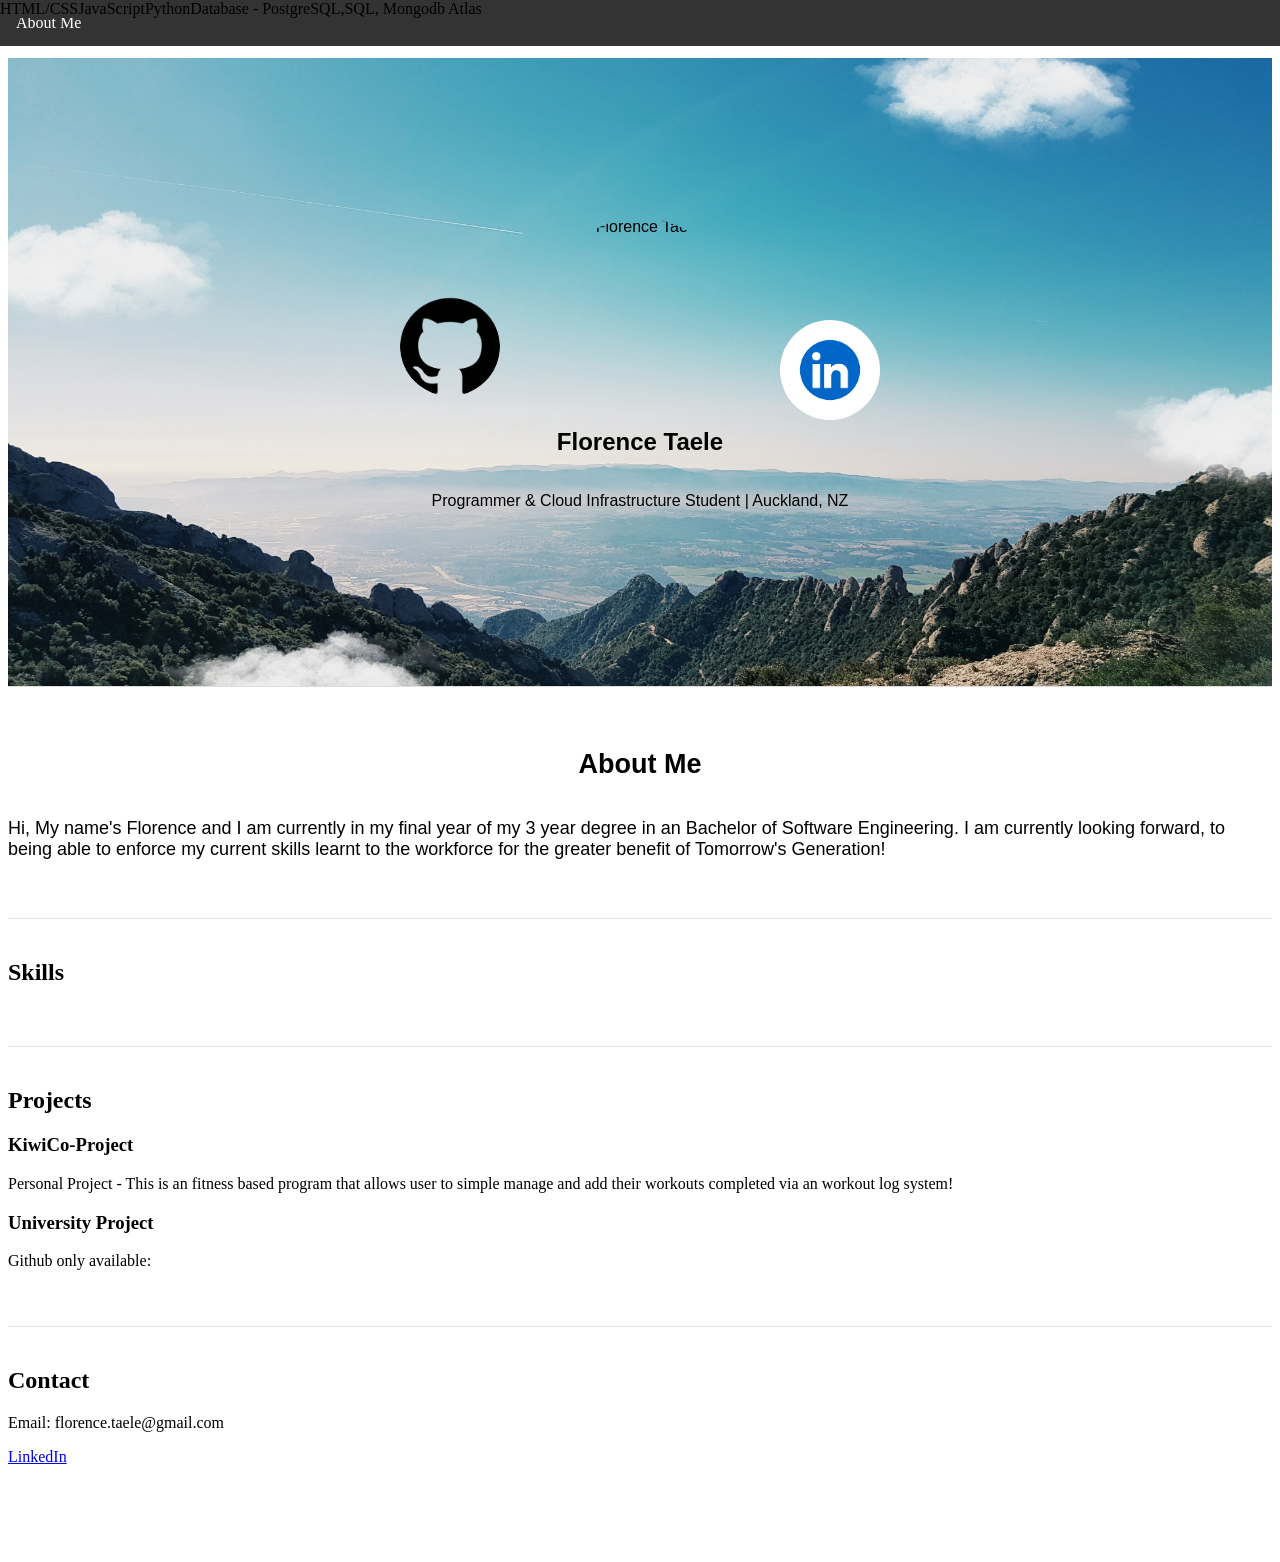
==== Main_pages/About_me.html @ 2734f92e "Updated About Me Page" ====
<!DOCTYPE html>
<html>
    <head>
    <!--Main Header of HTML content-->
    <!--Window Size, Title-->
    <!--Connection of  CSS & Js file for website!-->
    <meta charset="UTF-8"/>
    <meta name="viewport" content="width=device-width, initial-scale=1.0"/>
    <title> Florence Taele - Portfolio</title>
    <link rel="stylesheet" href="../css/second-style.css">
     

    </head>

    <body>
        <!--Navigation Bar-->
        <ul >
            <li><a href="../Main_pages/About_me.html">About Me</a></li>
        </ul>


        <section class="hero">

          <!--Image Icon - GitHub-->
          <a href="https://github.com/FloT28" target="_blank" class="social-icon left">
            <img src="../images/Github.png" alt="Github Icon" class="icon-circle">
          </a>

          <img src="../images/profile.jpg" alt="Florence Taele" class="circle-img">
          <h1>Florence Taele</h1>
          <p>Programmer & Cloud Infrastructure Student | Auckland, NZ</p>
          
          <!--Image Icon - Linkedin-->
          <a href="www.linkedin.com/in/florence-t-76202336b" target="_blank" class="social-icon right">
            <img src="../images/Linkedin.png" alt="Linkedin Icon" class="icon-circle-2">
          </a>

          <img src="../images/Background.png" alt="Background_Image" class="hero1-image">
        </section>

        <section class="about">
          <h2>About Me</h2>
          <p>
            Hi, My name's Florence and I am currently in my final year of my 3 year degree in an Bachelor of Software Engineering. 
            I am currently looking forward, to being able to enforce my current skills learnt to the workforce for the greater benefit of 
            Tomorrow's Generation!
          </p>


        </section>

        <section class="skills">
          <h2>Skills</h2>
          <ul>
            <li>HTML/CSS</li>
            <li>JavaScript</li>
            <li>Python</li>
            <li>Database - PostgreSQL,SQL, Mongodb Atlas</li>
          </ul>
        </section>

        <section class="projects">
          <h2>Projects</h2>
          <div class="project-card">
            <h3>KiwiCo-Project</h3>
            <p>Personal Project - This is an fitness based program that allows user to simple manage and add their workouts completed via an workout log system!</p>
          </div>

          <div class="project-card">
            <h3>University Project</h3>
            <p>Github only available: </p>
          </div>
        </section>

        <!--Contact Section-->
        <section class="contact">
          <h2>Contact</h2>
          <p>Email: florence.taele@gmail.com</p>
          <p><a href="www.linkedin.com/in/florence-t-76202336b">LinkedIn</a></p>
        </section>

    </body>
</html>
---- css/second-style.css ----
/*Hero Sections*/
section { 
  border-bottom: 1px solid #ddd;
  padding-bottom: 40px;
  margin-bottom: 40px;
}

section:last-child {
  border-bottom: none;
}

h2{
  margin-bottom: 20px;
}


.hero1-image{
  position: absolute;
  top:0;
  left:0;
  width:100%;
  height:100%;
  background-image: url('../images/Background.png');
  background-size: cover;
  background-position: center;
  z-index:0;
}

.hero::before{
  content: "";
  position: absolute;
  top: 0; left: 0; right: 0; bottom: 0;
  background-color: rgba(0,0,0,0,0.4); 
  z-index:1;
}

/*Place all components on top of background image*/
.hero > *:not(.hero1-image){
  position: relative;
  z-index:1;
}

/*Hero section 1: Heading*/
.hero{
  display:flex;
  flex-direction: column;
  align-items: center;
  justify-content: center;
  text-align:center;
  font-family: 'Gill Sans', 'Gill Sans MT', Calibri, 'Trebuchet MS', sans-serif;
  color:black;
  min-height: 60vh;
  padding: 40px 20px;
  position: relative;
  overflow:hidden;
}

.social-icon{
  position: flex; 
  top: 70%;
  transform: translateY(-50%);
  z-indeX:3;
}

.social-icon.left{
  left:-190px;
  bottom:-250px;
}

.social-icon.right{
  right: -190px;
  top:-154px;
}

/*Github & Linkedin Icon*/
.icon-circle,
.icon-circle-2{
  width:100px;
  height: 100px;
  border-radius:50%;
  object-fit:cover;
  background-color:#f0f0;
  padding: 8px;
  transition: transform 0.2s ease;
}

.about{
  display:flex;
  flex-direction:column;
  align-items:center;
  font-size:large;
  font-family: 'Gill Sans', 'Gill Sans MT', Calibri, 'Trebuchet MS', sans-serif;
  color:black;

}

.circle-img{
  width:190px;
  height:190px;
  border-radius:50%;
  object-fit:contain;/*No stretch of photo*/
}

/*Line between sections*/


paragraph{
  font-family: 'Gill Sans', 'Gill Sans MT', Calibri, 'Trebuchet MS', sans-serif;
  font-size: 16px;
  color:black;
}


/*Main Headings*/
.Heading{
    text-align: center;
    color:black;
    font-family: 'Courier New', Courier, monospace;
    font-weight: bold;
    display:flex;
    justify-content: center;
}


/*Nav bar details*/
body {
    padding-top: 50px;
}

ul {
  list-style-type: none;
  margin: 0;
  padding: 0;
  overflow: hidden;
  background-color: #333333;
  position: fixed;
  top: 0;
  left:0;
  width:100%;
  z-index:1000;
}

ul li {
  float: left;
}

ul li a {
  display: block;
  color: white;
  text-align: center;
  padding: 14px 16px;
  text-decoration: none;
}

ul li a:hover {
  background-color: #111111;
}
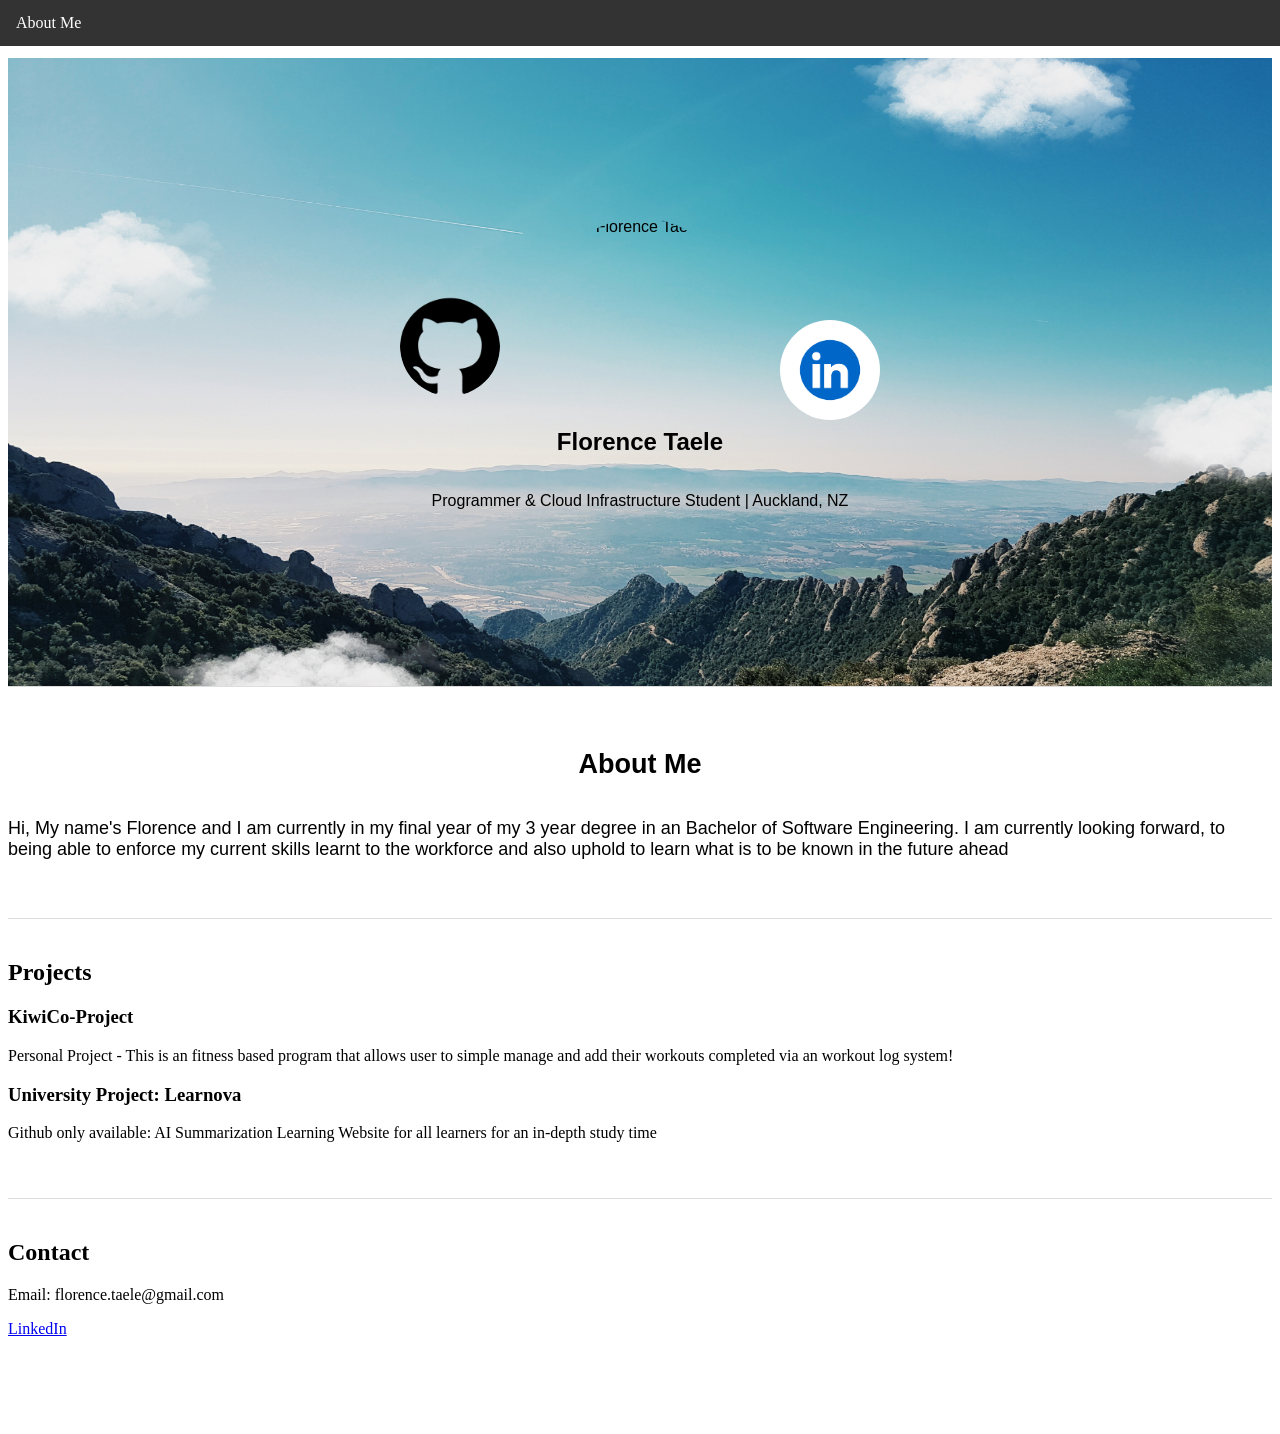
==== commit 8c12a992: "updated page" ====
--- a/Main_pages/About_me.html
+++ b/Main_pages/About_me.html
@@ -42,21 +42,11 @@
           <h2>About Me</h2>
           <p>
             Hi, My name's Florence and I am currently in my final year of my 3 year degree in an Bachelor of Software Engineering. 
-            I am currently looking forward, to being able to enforce my current skills learnt to the workforce for the greater benefit of 
-            Tomorrow's Generation!
+            I am currently looking forward, to being able to enforce my current skills learnt to the workforce and also uphold to learn 
+            what is to be known in the future ahead
           </p>
 
 
-        </section>
-
-        <section class="skills">
-          <h2>Skills</h2>
-          <ul>
-            <li>HTML/CSS</li>
-            <li>JavaScript</li>
-            <li>Python</li>
-            <li>Database - PostgreSQL,SQL, Mongodb Atlas</li>
-          </ul>
         </section>
 
         <section class="projects">
@@ -67,8 +57,8 @@
           </div>
 
           <div class="project-card">
-            <h3>University Project</h3>
-            <p>Github only available: </p>
+            <h3>University Project: Learnova</h3>
+            <p>Github only available: AI Summarization Learning Website for all learners for an in-depth study time</p>
           </div>
         </section>
 
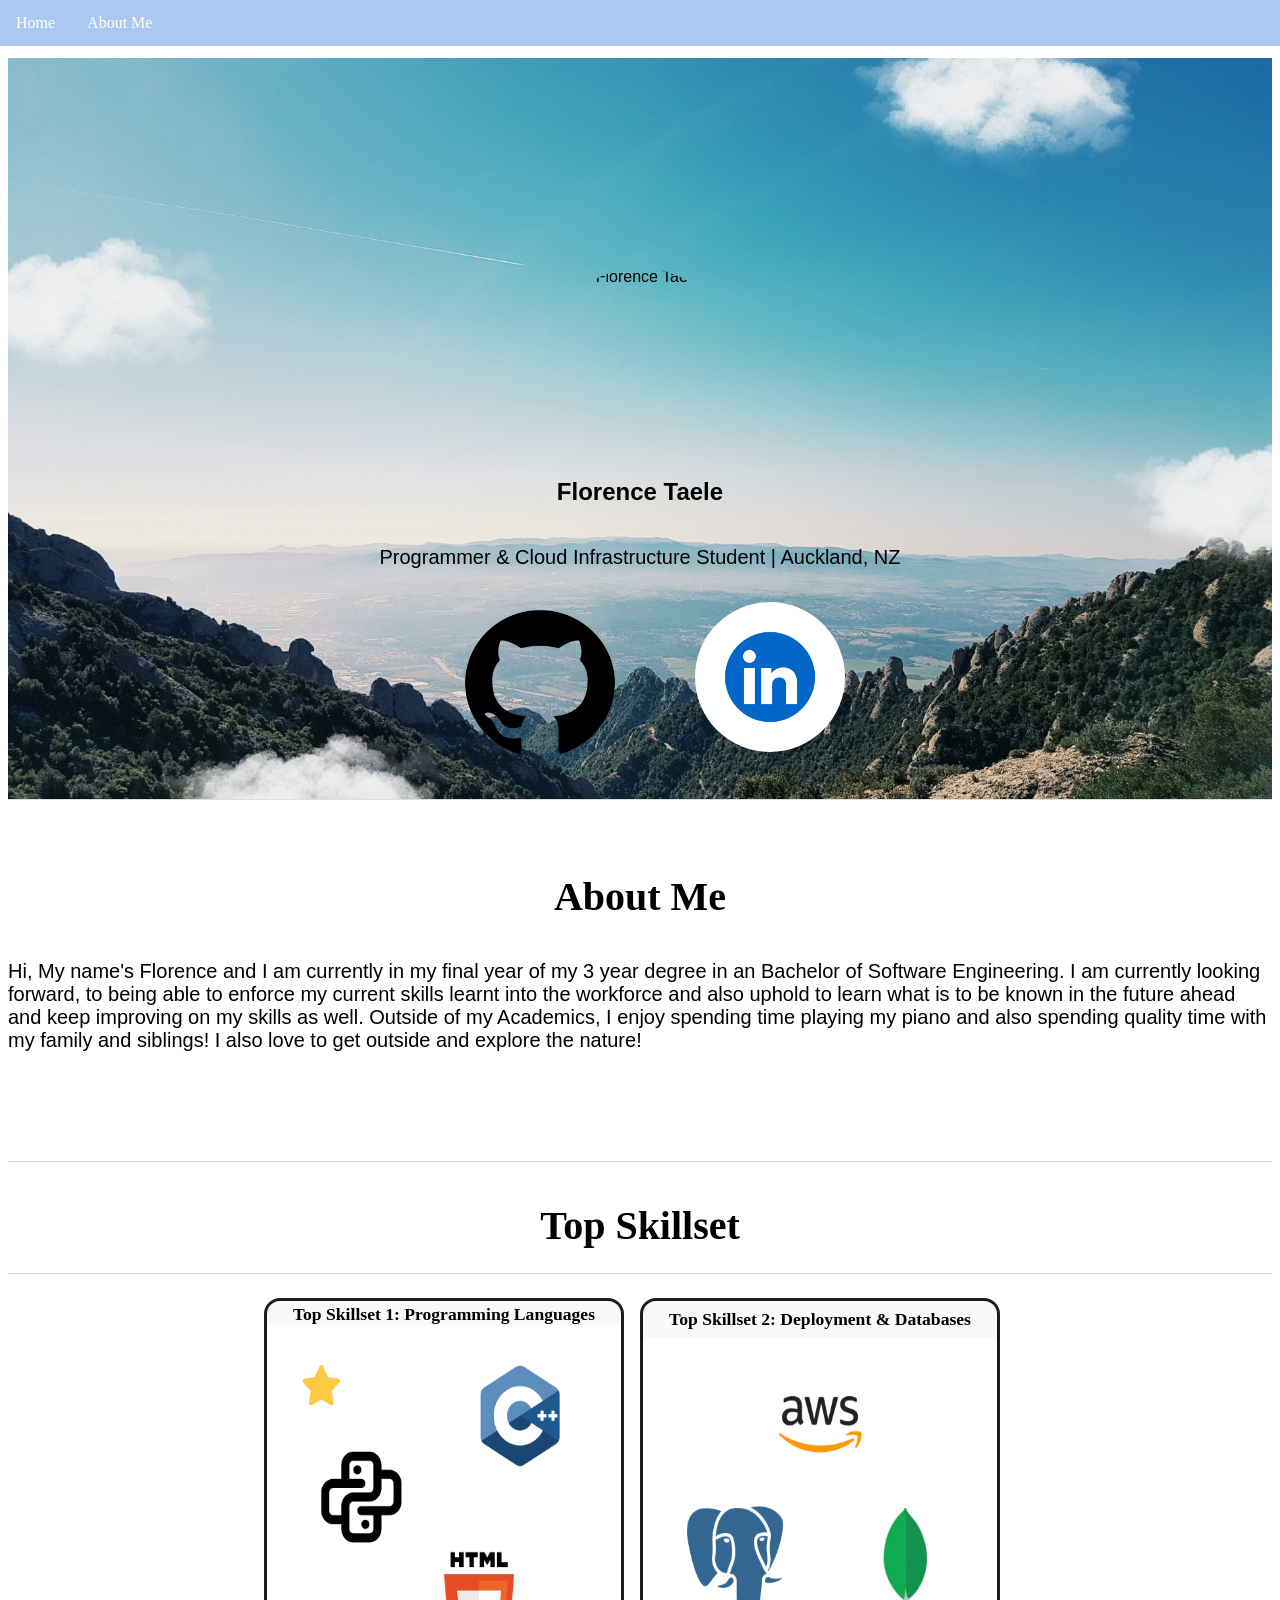
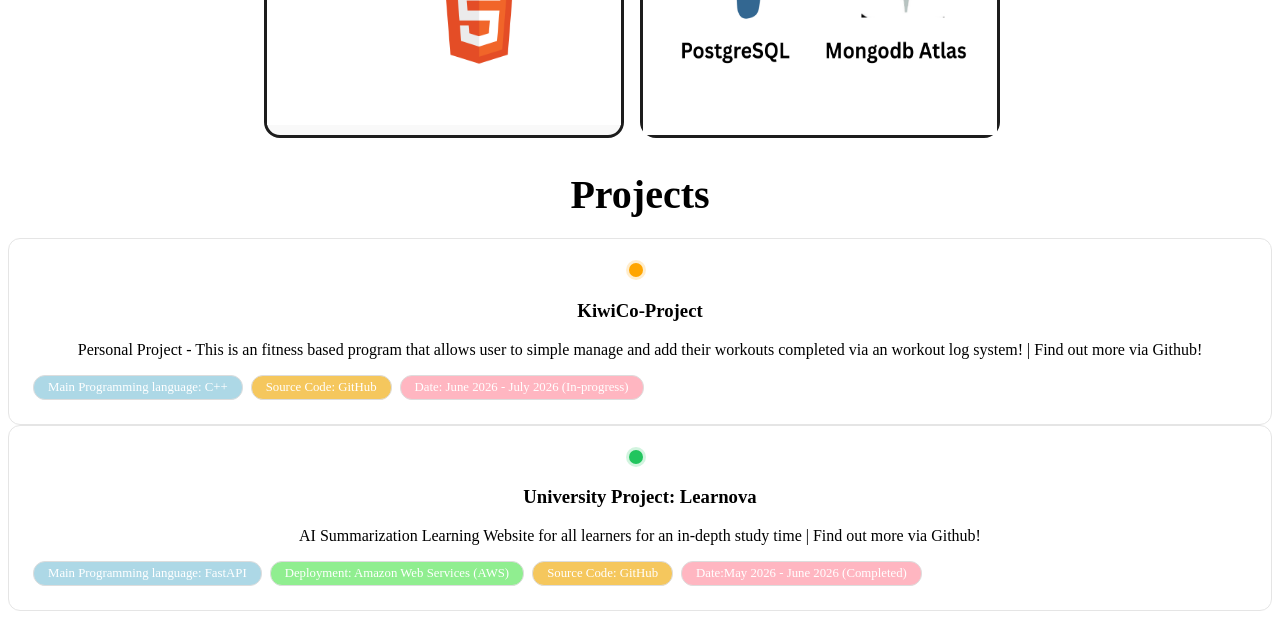
==== commit ba0d8948: "Updated Pages for portfolio website - About Page (completed)" ====
--- a/Main_pages/About_me.html
+++ b/Main_pages/About_me.html
@@ -15,23 +15,24 @@
     <body>
         <!--Navigation Bar-->
         <ul >
-            <li><a href="../Main_pages/About_me.html">About Me</a></li>
+            <li><a href="../index.html">Home</a></li>
+            <li><a href="About_me.html">About Me</a></li>
         </ul>
 
 
         <section class="hero">
 
-          <!--Image Icon - GitHub-->
+          <!--Image Icon - GitHub URL link-->
           <a href="https://github.com/FloT28" target="_blank" class="social-icon left">
             <img src="../images/Github.png" alt="Github Icon" class="icon-circle">
           </a>
 
           <img src="../images/profile.jpg" alt="Florence Taele" class="circle-img">
           <h1>Florence Taele</h1>
-          <p>Programmer & Cloud Infrastructure Student | Auckland, NZ</p>
+          <p style="font-size:20px;">Programmer & Cloud Infrastructure Student | Auckland, NZ</p>
           
-          <!--Image Icon - Linkedin-->
-          <a href="www.linkedin.com/in/florence-t-76202336b" target="_blank" class="social-icon right">
+          <!--Image Icon - Linkedin URL Link-->
+          <a href="https://www.linkedin.com/in/florence-t-76202336b" target="_blank" class="social-icon right" rel="noopener noreferrer">
             <img src="../images/Linkedin.png" alt="Linkedin Icon" class="icon-circle-2">
           </a>
 
@@ -39,35 +40,80 @@
         </section>
 
         <section class="about">
-          <h2>About Me</h2>
+          <h2 class="Heading">About Me</h2>
           <p>
             Hi, My name's Florence and I am currently in my final year of my 3 year degree in an Bachelor of Software Engineering. 
-            I am currently looking forward, to being able to enforce my current skills learnt to the workforce and also uphold to learn 
-            what is to be known in the future ahead
+            I am currently looking forward, to being able to enforce my current skills learnt into the workforce and also uphold to learn 
+            what is to be known in the future ahead and keep improving on my skills as well.
+
+            Outside of my Academics, I enjoy spending time playing my piano and also spending quality time with my family and siblings! 
+            I also love to get outside and explore the nature!
+
           </p>
+          <hr class="section-divide">
+        </section>
+
+      <h2 class="Heading">Top Skillset</h2>
+      <hr class="section-divide">
+
+      <div class="card-grid">
+
+        <!--Top Skills-->
+        <div class="top-skills">
+          <div class="card-icon">
+            <h3 class="card-title">Top Skillset 1: Programming Languages</h3>
+            <img src="../images/Top_skill1.png" class="picture">
+          </div>
+        </div>
+
+        <!--Second top Skills-->
+        <div class="top-skills">
+          <div class="card-icon"></div>
+          <h3 class="card-title">Top Skillset 2: Deployment & Databases</h3>
+          <img src="../images/Top_skill2.png" class="picture">
+        </div>
+
+        <hr class="section-divide">
+
+      </div>
+        
+
+        <!--Projects Section-->
+        <div class="projects">
+          <h2 class="Heading">Projects</h2>
+
+          <!--Project 1: KiwiCo (Personal Side Project)-->
+          <div class="project-card">
+          <span class="status-dot incomplete"></span>
+             <h3>KiwiCo-Project</h3>
+            <p>Personal Project - This is an fitness based program that allows user to simple manage and add their workouts completed via an workout 
+              log system! | Find out more via Github!</p>
+              <div class="tags">
+                <span class="tag pl">Main Programming language: C++</span>
+                <span class="tag source">Source Code: GitHub</span>
+                <span class="tag date">Date: June 2026 - July 2026 (In-progress)</span>
+              </div>
+          </div>
+
+          <!--Project 2: Learnova Website (AI summarization learning website)-->
+          <div class="project-card">
+            <span class="status-dot"></span>
+              <h3>University Project: Learnova</h3>
+            <p> AI Summarization Learning Website for all learners for an in-depth study time | Find out more via Github!</p>
+            
+              <div class="tags">
+                <span class="tag pl">Main Programming language: FastAPI</span>
+                <span class="tag deploy">Deployment: Amazon Web Services (AWS)</span>
+                <span class="tag source">Source Code: GitHub</span>
+                <span class="tag date">Date:May 2026 - June 2026 (Completed) </span>
+              </div>
+
+          </div>
+
+        </div>
 
 
-        </section>
 
-        <section class="projects">
-          <h2>Projects</h2>
-          <div class="project-card">
-            <h3>KiwiCo-Project</h3>
-            <p>Personal Project - This is an fitness based program that allows user to simple manage and add their workouts completed via an workout log system!</p>
-          </div>
-
-          <div class="project-card">
-            <h3>University Project: Learnova</h3>
-            <p>Github only available: AI Summarization Learning Website for all learners for an in-depth study time</p>
-          </div>
-        </section>
-
-        <!--Contact Section-->
-        <section class="contact">
-          <h2>Contact</h2>
-          <p>Email: florence.taele@gmail.com</p>
-          <p><a href="www.linkedin.com/in/florence-t-76202336b">LinkedIn</a></p>
-        </section>
 
     </body>
 </html>
--- a/css/second-style.css
+++ b/css/second-style.css
@@ -63,20 +63,30 @@
 }
 
 .social-icon.left{
-  left:-190px;
-  bottom:-250px;
+  left:-100px;
+  bottom:-586px;
 }
 
 .social-icon.right{
-  right: -190px;
-  top:-154px;
+  right: -130px;
+  top: 90px;
+}
+
+/*project - card */
+.project{
+  width: 100%; 
+  padding: 40px;
+  box-sizing: border-box;
+  display: grid; 
+  grid-template-columns: repeat(auto-fit, minmax(280px, 1fr));
+  gap: 24px;
 }
 
 /*Github & Linkedin Icon*/
 .icon-circle,
 .icon-circle-2{
-  width:100px;
-  height: 100px;
+  width:150px;
+  height: 150px;
   border-radius:50%;
   object-fit:cover;
   background-color:#f0f0;
@@ -88,7 +98,7 @@
   display:flex;
   flex-direction:column;
   align-items:center;
-  font-size:large;
+  font-size:20px;
   font-family: 'Gill Sans', 'Gill Sans MT', Calibri, 'Trebuchet MS', sans-serif;
   color:black;
 
@@ -101,7 +111,6 @@
   object-fit:contain;/*No stretch of photo*/
 }
 
-/*Line between sections*/
 
 
 paragraph{
@@ -132,11 +141,11 @@
   margin: 0;
   padding: 0;
   overflow: hidden;
-  background-color: #333333;
+  background-color: #aac8f0;
   position: fixed;
   top: 0;
   left:0;
-  width:100%;
+  width:130%;
   z-index:1000;
 }
 
@@ -153,5 +162,158 @@
 }
 
 ul li a:hover {
-  background-color: #111111;
+  background-color: #070707;
+}
+
+/*Project Cards*/
+.project-card{
+  position: relative;
+  padding: 24px;
+  border-radius: 12px;
+  border: 1px solid #e5e5e5;
+  width:100%;
+  max-width:none;
+  text-align:center;
+  box-sizing:border-box;
+}
+
+.project-card p{
+  width: 100%;
+  max-width:100%;
+  text-align:center;
+}
+
+.tags{
+  display:flex;
+  flex-wrap: wrap;
+  gap:8px;
+  margin-top: 10px;
+}
+
+.tag{
+  background: #f3cd98f0;
+  display: inline-block;
+  color: #333;
+  padding: 4px 14px;
+  border-radius: 12px;
+  font-size: 0.8rem;
+  font-weight: 500;
+  border: 1px solid #ddd;
+}
+
+/*Programming Language*/
+.tag.pl{
+  background-color:lightblue ;
+  color:white;
+}
+
+.tag.source{
+  background-color:rgb(245, 199, 93) ;
+  color:white;
+}
+
+.tag.deploy{
+  background-color:lightgreen ;
+  color:white;
+}
+
+.tag.date{
+  background-color:lightpink;
+  color:white;
+}
+
+.status-dot{
+  width:14px;
+  height:14px;
+  border-radius:50%;
+  background:#22c55e; /*Live or Active Project + completed*/
+  display: inline-block;
+  margin-right: 8px;
+  box-shadow: 0 0 0 3px rgba(34, 197, 94, 0.2)
+}
+
+.status-dot.incomplete{
+  background:rgb(255, 165, 0);
+    box-shadow: 0 0 0 3px rgb(255, 165, 0, 0.2)
+
+}
+
+/*Circle icon for images*/
+.icon-badge{
+  width: 40px;
+  height: 40px;
+  border-radius: 50%;
+  background: #f3f4f6;
+  display: flex;
+  align-items: center;
+  justify-content: center;
+  position: absolute;
+  top: -15px;
+  left: 20px;
+}
+
+/*Heading: for Projects*/
+.Heading{
+  text-align:center;
+  color:black;
+  font-family:'Times New Roman', Times, serif;
+  font-size:40px;
+}
+
+/*top-skills section*/
+.top-skills{
+  height:440px;
+  width:30%;
+  border: 3px solid #1d1d1d; /*Change Color*/ 
+  justify-content: center;
+  gap: 8px;
+  background: #f9f9f9;
+  border-radius: 16px;
+  box-sizing: border-box;
+
+  display:flex;
+  flex-direction: column;
+  align-items:center;
+}
+
+/*Top skills section: card icon*/
+.card-icon{ 
+  font-size: 32px;
+}
+
+/*Card Title*/
+.card-title{
+  margin: 0;
+  font-size: 1.1rem;
+  text-align:center
+}
+
+/*Card Text*/
+.card-text{
+  margin: 0;
+  text-align: center;
+  font-size: 0.9rem;
+}
+
+/*Picture for Card*/
+.picture{
+  height:400px;
+  width:100%;
+}
+
+.card-grid{
+  display: flex;
+  flex-wrap: wrap;
+  gap:16px;
+  justify-content:center;
+  gap:16px;
+
+  max-width:1200px;
+  margin: 0 auto;
+}
+
+.section-divide{
+  border: none;
+  border-top: 1px solid #d9d9d9;
+  margin:24px 0;
 }
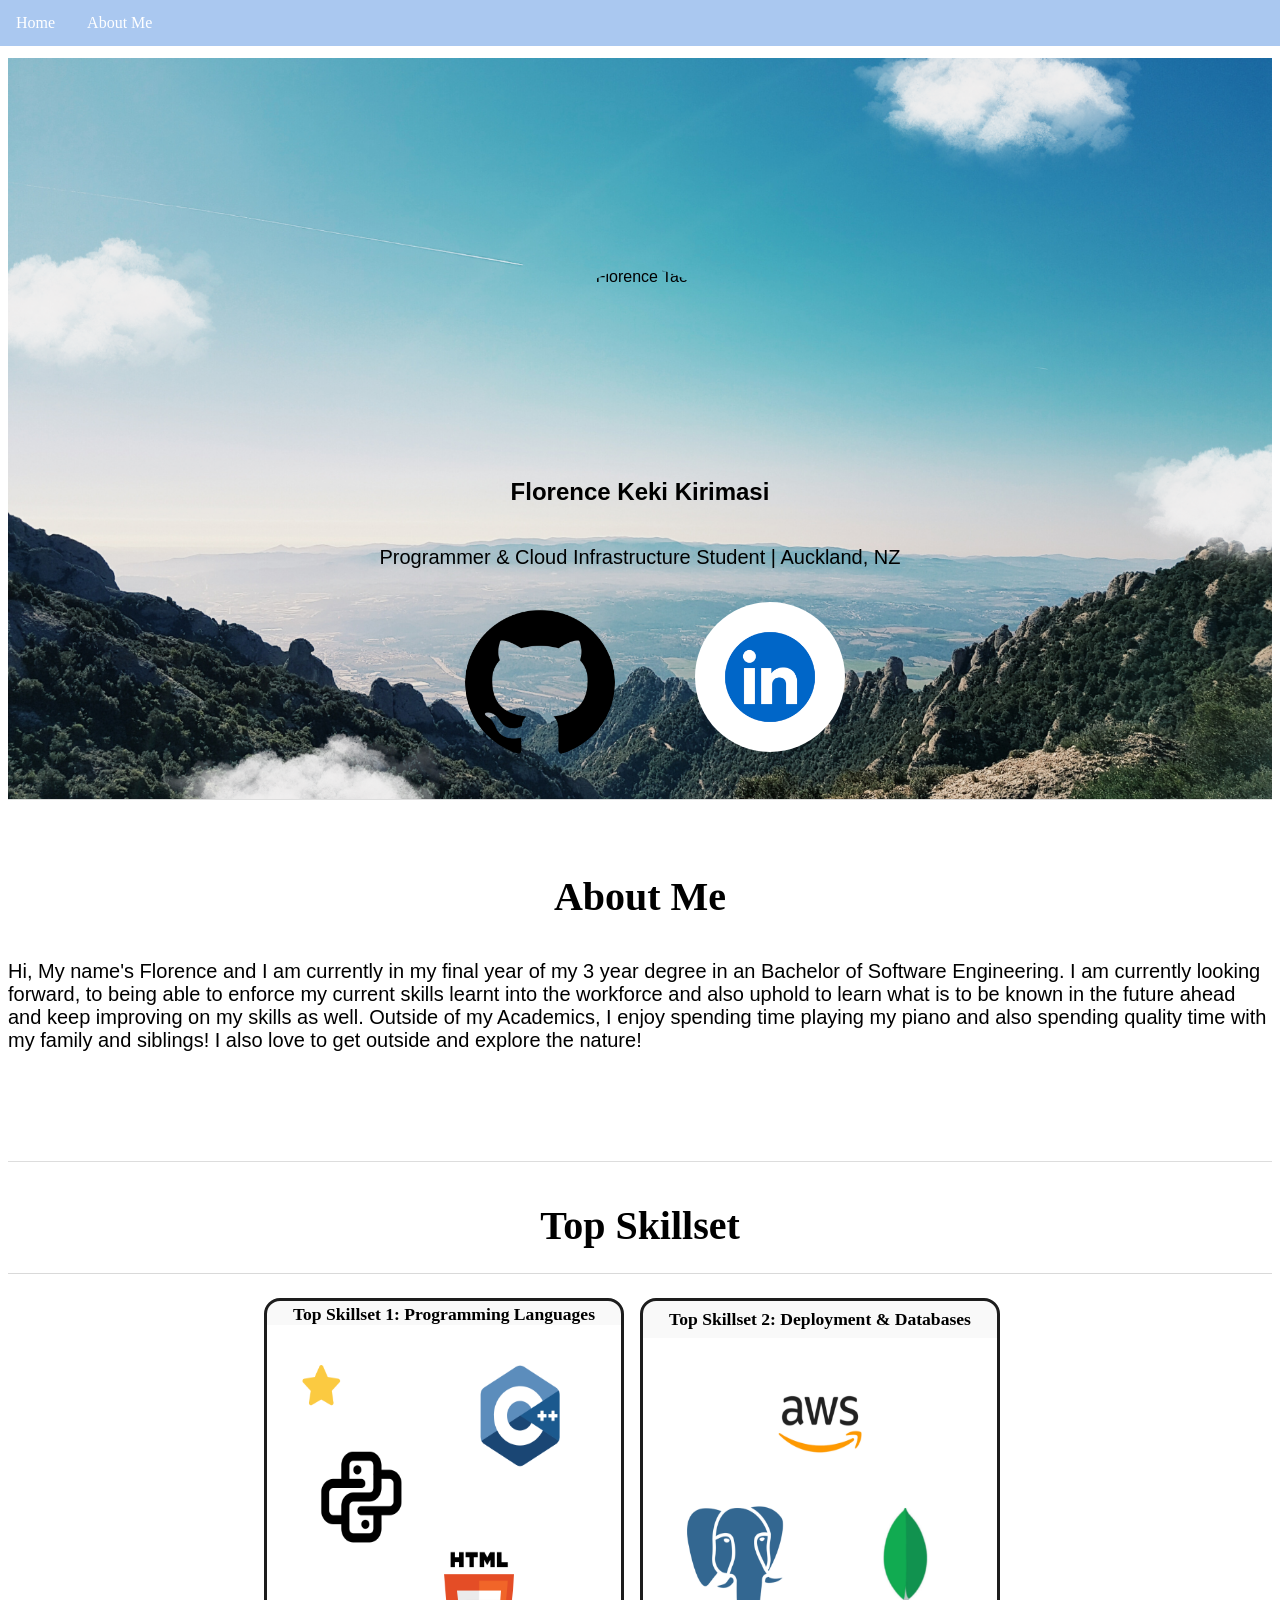
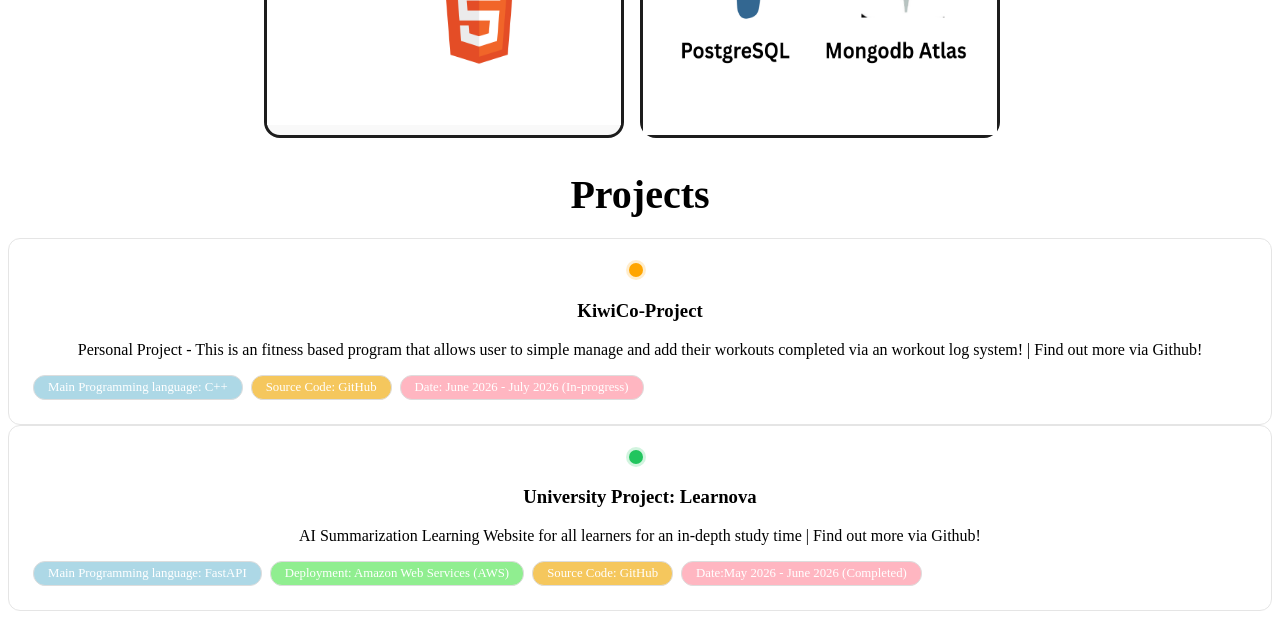
==== commit f008c380: "Updated name changes" ====
--- a/Main_pages/About_me.html
+++ b/Main_pages/About_me.html
@@ -6,7 +6,7 @@
     <!--Connection of  CSS & Js file for website!-->
     <meta charset="UTF-8"/>
     <meta name="viewport" content="width=device-width, initial-scale=1.0"/>
-    <title> Florence Taele - Portfolio</title>
+    <title> Florence Keki Kirimasi - Portfolio</title>
     <link rel="stylesheet" href="../css/second-style.css">
      
 
@@ -28,7 +28,7 @@
           </a>
 
           <img src="../images/profile.jpg" alt="Florence Taele" class="circle-img">
-          <h1>Florence Taele</h1>
+          <h1>Florence Keki Kirimasi</h1>
           <p style="font-size:20px;">Programmer & Cloud Infrastructure Student | Auckland, NZ</p>
           
           <!--Image Icon - Linkedin URL Link-->
